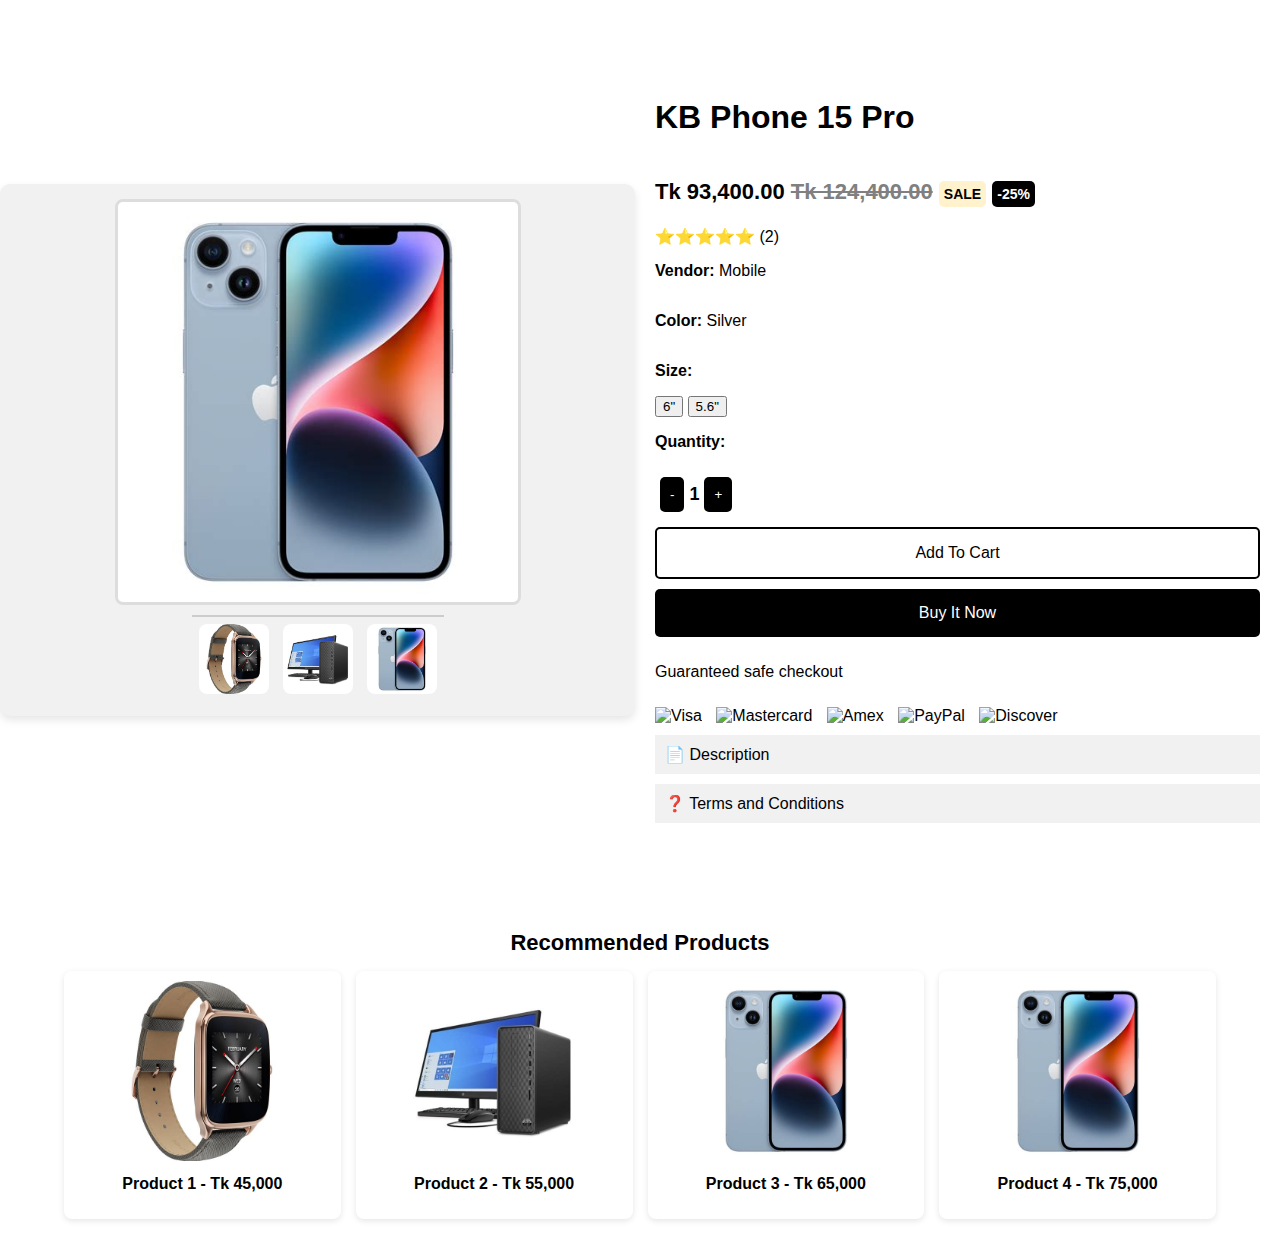
==== pages/product.html @ b9cb692f "pdt page" ====
<!DOCTYPE html>
<html lang="en">
<head>
    <meta charset="UTF-8">
    <meta name="viewport" content="width=device-width, initial-scale=1.0">
    <title>Product Page</title>
    <link rel="stylesheet" href="../css/product.css">
</head>
<body>
               <div class="body">
    <div class="product-image">
        <img id="main-image" src="../images/phone-1.jfif" alt="KB Phone 15 Pro">
        
        <!-- Thumbnail Images directly below the main image -->
        <div class="thumbnail-container">
            <img class="thumbnail" src="../images/watch-1.jfif" alt="KB Phone 15 Pro 2">
            <img class="thumbnail" src="../images/pc-2.jfif" alt="KB Phone 15 Pro 3">
            <img class="thumbnail" src="../images/phone-1.jfif" alt="KB Phone 15 Pro 4">
        </div>
    </div>
    
        
        
        <!-- Scrollable Product Details -->
        <div class="product-details">
            <h1>KB Phone 15 Pro</h1>
            <p class="price">Tk 93,400.00 <span class="old-price">Tk 124,400.00</span> <span class="sale-badge">SALE</span> <span class="discount">-25%</span></p>
            <div class="rating">⭐⭐⭐⭐⭐ <span>(2)</span></div>
            <p><strong>Vendor:</strong> Mobile</p>
            <p><strong>Color:</strong> Silver</p>

            <p><strong>Size:</strong></p>
            <div class="size-options">
                <button class="size-btn active">6"</button>
                <button class="size-btn">5.6"</button>
            </div>

            <p><strong>Quantity:</strong></p>
            <div class="quantity-container">
                <button class="quantity-btn" onclick="decreaseQuantity()">-</button>
                <span id="quantity">1</span>
                <button class="quantity-btn" onclick="increaseQuantity()">+</button>
            </div>

            <div class="buttons">
                <button class="add-to-cart">Add To Cart</button>
                <button class="buy-now">Buy It Now</button>
            </div>

            <p class="safe-checkout">Guaranteed safe checkout</p>
            <div class="payment-icons">
                <img src="visa.png" alt="Visa">
                <img src="mastercard.png" alt="Mastercard">
                <img src="amex.png" alt="Amex">
                <img src="paypal.png" alt="PayPal">
                <img src="discover.png" alt="Discover">
            </div>

            <button class="collapsible">📄 Description</button>
            <div class="content">
                <p>Experience the power of the KB Phone 15 Pro, featuring the latest in cutting-edge technology.</p>
            </div>

            <button class="collapsible">❓ Terms and Conditions</button>
            <div class="content">
                <p>Compare the best-in-class features and read our policy before purchasing.</p>
            </div>
        </div>
    </div>
</div>
<div class="recommended-products">
    <h2>Recommended Products</h2>
    <div class="recommended-container">
        <div class="recommended-item">
            <img src="../images/watch-1.jfif" alt="Recommended Product 1">
            <p>Product 1 - Tk 45,000</p>
        </div>
        <div class="recommended-item">
            <img src="../images/pc-2.jfif" alt="Recommended Product 2">
            <p>Product 2 - Tk 55,000</p>
        </div>
        <div class="recommended-item">
            <img src="../images/phone-1.jfif" alt="Recommended Product 3">
            <p>Product 3 - Tk 65,000</p>
        </div>
        <div class="recommended-item">
            <img src="../images/phone-1.jfif" alt="Recommended Product 4">
            <p>Product 4 - Tk 75,000</p>
        </div>
    </div>
</div>
    <script src="../js/product.js"></script>
</body>
</html>
---- css/product.css ----
body {
    font-family: Arial, sans-serif;
    margin: 0;
    padding: 0;
    /* background-color: #f8f8f8;  You can keep this if you want a background color */
    
}
.body{
    display: flex; /* Keep display flex on body*/
    justify-content: center;
    align-items: center;
    min-height: 100vh; /* changed height to min-height*/
}
.product-container {
    display: flex; /* Flex container for image and details */
    width: 90%;
    max-width: 1200px;
    background: white;
    border-radius: 10px;
    box-shadow: 0 4px 8px rgba(0, 0, 0, 0.1);
    overflow: hidden;
    /* height: 90vh;  Remove fixed height */
}
/* Fixed Image Section */
.product-image {
    flex: 1;
    display: flex;
    align-items: center;
    justify-content: center;
    padding: 20px;
    background: #f1f1f1;
}

.product-image img {
    width: 90%;
    max-width: 450px;
    border-radius: 10px;
}

/* Scrollable Text Content */
/* Ensure Product Details Take Full Height and Scroll Well */
.product-details {
    flex: 1;
    padding: 20px;
    overflow-y: auto; /* Enables scrolling */
    max-height: 100vh; /* Prevents cutoff */
    display: flex;
    flex-direction: column;
}

/* Ensure Description & Terms Sections Expand Fully */
.content {
    display: none;
    padding: 10px;
    background: white;
    border: 1px solid #ccc;
    max-height: 300px; /* Prevents too much height */
    overflow-y: auto; /* Makes only this part scrollable */
}

/* Add Scrollbar Customization for Better UX */
.product-details::-webkit-scrollbar {
    width: 8px;
}

.product-details::-webkit-scrollbar-thumb {
    background: #888;
    border-radius: 10px;
}

.product-details::-webkit-scrollbar-track {
    background: #f1f1f1;
}

/* Price and Discounts */
.price {
    font-size: 22px;
    font-weight: bold;
}

.old-price {
    text-decoration: line-through;
    color: grey;
}

.sale-badge {
    background: #fff2cc;
    color: black;
    padding: 5px;
    border-radius: 5px;
    font-size: 14px;
}

.discount {
    background: black;
    color: white;
    padding: 5px;
    border-radius: 5px;
    font-size: 14px;
}

/* Quantity */
.quantity-container {
    display: flex;
    align-items: center;
    margin-top: 10px;
}

.quantity-btn {
    background: black;
    color: white;
    border: none;
    padding: 10px;
    cursor: pointer;
    border-radius: 5px;
    margin: 0 5px;
}

#quantity {
    font-size: 18px;
    font-weight: bold;
}

/* Buttons */
.buttons {
    margin-top: 15px;
}

.add-to-cart, .buy-now {
    width: 100%;
    padding: 15px;
    border: none;
    cursor: pointer;
    font-size: 16px;
    border-radius: 5px;
    margin-bottom: 10px;
}

.add-to-cart {
    background: white;
    border: 2px solid black;
}

.buy-now {
    background: black;
    color: white;
}

/* Payment Icons */
.payment-icons {
    margin-top: 10px;
}

.payment-icons img {
    width: 40px;
    margin-right: 10px;
}

/* Collapsible Sections */
.collapsible {
    background-color: #f1f1f1;
    color: black;
    cursor: pointer;
    padding: 10px;
    width: 100%;
    border: none;
    text-align: left;
    outline: none;
    font-size: 16px;
    margin-top: 10px;
}

.content {
    display: none;
    padding: 10px;
    background: white;
    border: 1px solid #ccc;
}

/* Enable Scrolling */

.product-image {
    display: flex;
    flex-direction: column; /* Stack big image and thumbnails vertically */
    align-items: center; /* Center them */
    justify-content: center;
    padding: 15px;
    background: #f1f1f1;
    border-radius: 10px; /* Round edges for distinction */
    box-shadow: 0 4px 8px rgba(0, 0, 0, 0.1); /* Subtle shadow */
}

#main-image {
    width: 100%;
    max-width: 400px; /* Control size */
    border-radius: 8px; /* Smooth edges */
    border: 3px solid #ddd; /* Give a distinct border */
}

.thumbnail-container {
    display: flex;
    justify-content: center;
    gap: 10px; /* Adjusts spacing without excess margin */
    margin-top: 10px;
    padding: 5px;
    border-top: 2px solid #ccc; /* Distinct separator */
}

.thumbnail {
    width: 70px;
    height: 70px;
    object-fit: cover;
    border-radius: 5px;
    cursor: pointer;
    border: 2px solid transparent; /* Default no border */
    transition: transform 0.2s, border 0.2s;
}

.thumbnail:hover,
.thumbnail.active {
    transform: scale(1.1);
    border: 2px solid black; /* Highlight selected thumbnail */
}
/* ... (Existing CSS) ... */

.recommended-products {
    width: 90%;
    max-width: 1200px;
    margin: 30px auto; /* Center and add spacing */
    text-align: center;
}

.recommended-products h2 {
    font-size: 22px;
    margin-bottom: 15px;
    font-weight: bold;
}

.recommended-container {
    display: flex;
    justify-content: space-between; /* Align items in one row */
    gap: 15px; /* Small space between items */
}

.recommended-item {
    flex: 1; /* Make all items equal width */
    text-align: center;
    background: #fff;
    padding: 10px;
    border-radius: 8px;
    box-shadow: 0 2px 6px rgba(0, 0, 0, 0.1);
    transition: transform 0.3s;
}

.recommended-item:hover {
    transform: scale(1.05);
}

.recommended-item img {
    width: 100%;
    max-width: 180px;
    height: 180px;
    object-fit: cover;
    border-radius: 8px;
}

.recommended-item p {
    margin-top: 10px;
    font-size: 16px;
    font-weight: bold;
}

.recommended-item .price { /* Style the price in recommended items */
    font-size: 18px;
    color: #333; /* Or any color you prefer */
}
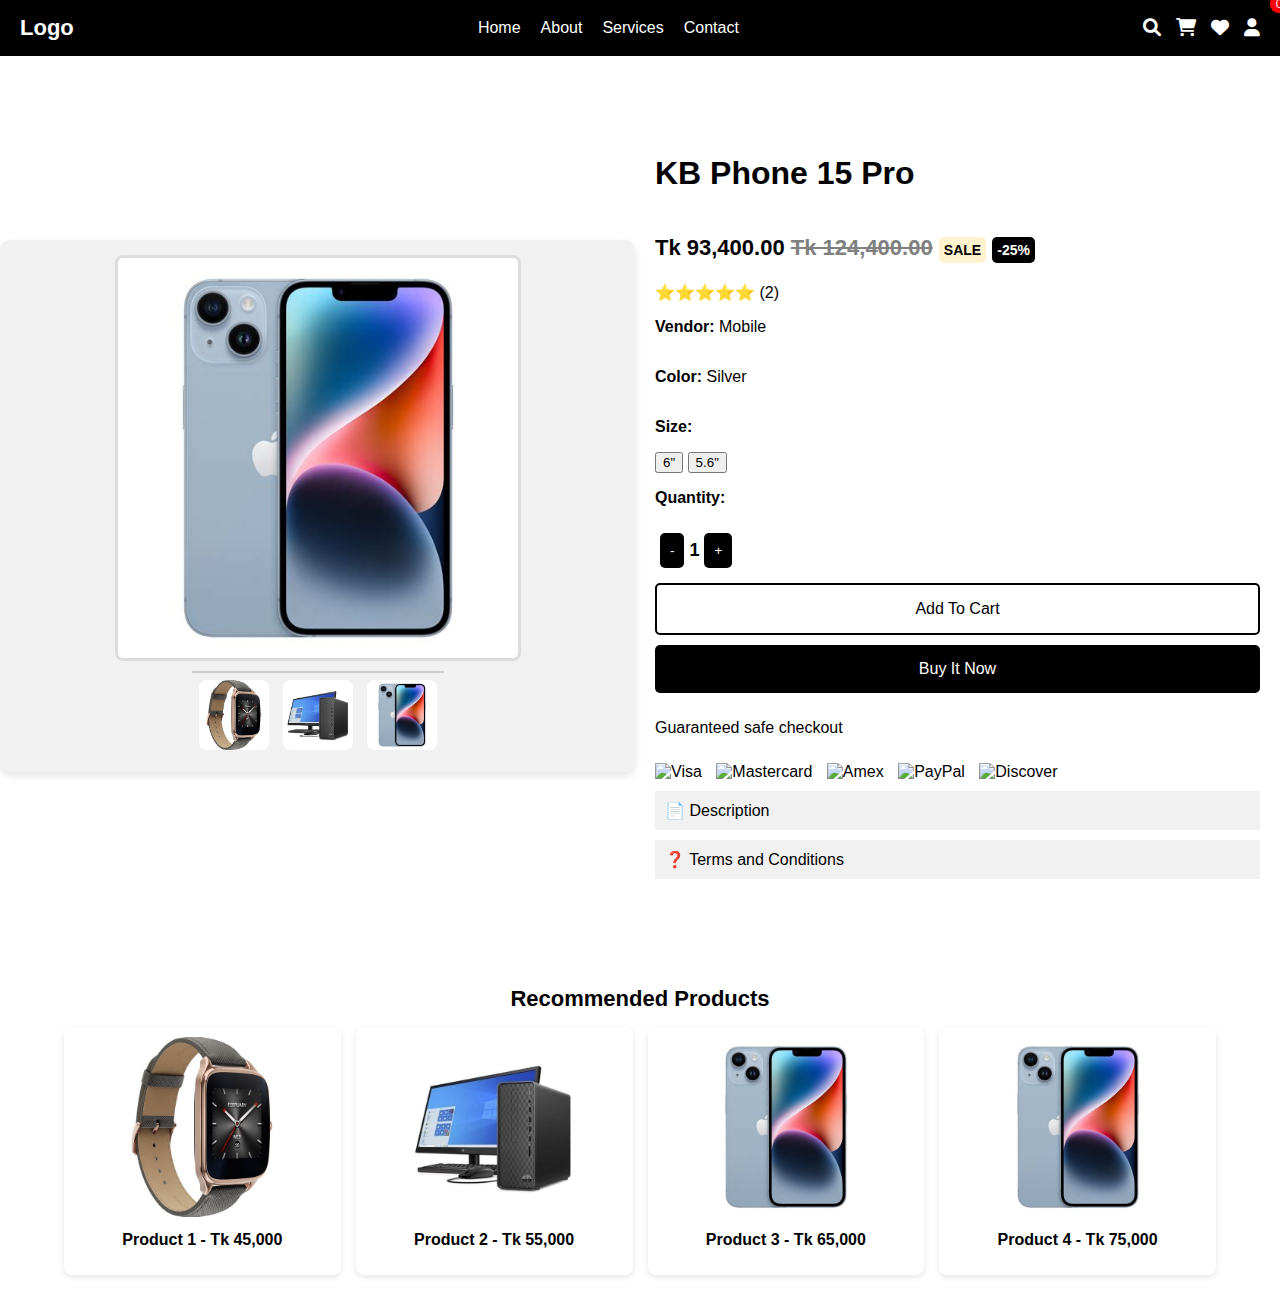
==== commit 8a6aa366: "changes" ====
--- a/pages/product.html
+++ b/pages/product.html
@@ -5,8 +5,67 @@
     <meta name="viewport" content="width=device-width, initial-scale=1.0">
     <title>Product Page</title>
     <link rel="stylesheet" href="../css/product.css">
+    <link rel="stylesheet" href="../css/nav.css" />
+    <link href="https://cdnjs.cloudflare.com/ajax/libs/font-awesome/6.0.0-beta3/css/all.min.css" rel="stylesheet" />
+
 </head>
 <body>
+<!-- Navbar Section -->
+<nav class="nav-container">
+  <!-- Hamburger Menu (Left on Small Screens) -->
+  <button class="menu-toggle" id="menuToggle">
+    <i class="fas fa-bars"></i>
+  </button>
+
+  <!-- Logo (Visible on Large Screens) -->
+  <div class="nav-logo">
+    <span>Logo</span>
+  </div>
+
+  <!-- Navigation Links (Visible on Large Screens) -->
+  <div class="nav-links">
+    <a href="#">Home</a>
+    <a href="#">About</a>
+    <a href="#">Services</a>
+    <a href="#">Contact</a>
+  </div>
+
+  <!-- Icons Section (Right on Small Screens) -->
+  <div class="nav-icons">
+    <a href="#" class="icon search"><i class="fas fa-search"></i></a>
+    <a href="#" class="icon cart">
+      <i class="fas fa-shopping-cart"></i><span class="badge">0</span>
+    </a>
+    <a href="#" class="icon wishlist">
+      <i class="fas fa-heart"></i><span class="badge">0</span>
+    </a>
+    <a href="../pages/signin.html" class="icon user"><i class="fas fa-user"></i></a>
+  </div>
+</nav>
+
+<!-- Search Popup (Hidden Initially) -->
+<div class="search-popup" id="searchPopup">
+  <button class="close-search" id="closeSearch"><i class="fas fa-times"></i></button>
+  <input type="text" class="search-input" placeholder="Search products...">
+  <button class="search-btn"><i class="fas fa-search"></i></button>
+</div>
+
+
+<!-- Sidebar Menu (Hidden by Default) -->
+<div class="sidebar" id="sidebar">
+  <button class="close-btn" id="closeBtn"><i class="fas fa-times"></i></button>
+  <div class="sidebar-logo">Logo</div>
+  <div class="sidebar-links">
+    <a href="#">Home</a>
+    <a href="#">About</a>
+    <a href="#">Services</a>
+    <a href="#">Contact</a>
+  </div>
+</div>
+
+
+
+     
                <div class="body">
     <div class="product-image">
         <img id="main-image" src="../images/phone-1.jfif" alt="KB Phone 15 Pro">
@@ -89,6 +148,12 @@
         </div>
     </div>
 </div>
+
+
+
+
     <script src="../js/product.js"></script>
+    <script src="https://cdnjs.cloudflare.com/ajax/libs/gsap/3.11.1/gsap.min.js"></script>
+    <script src="../js/nav.js"></script>
 </body>
 </html>
--- a/css/nav.css
+++ b/css/nav.css
@@ -0,0 +1,247 @@
+/* General Navbar Styling */
+.nav-container {
+    display: flex;
+    align-items: center;
+    justify-content: space-between;
+    padding: 15px 20px;
+    background: #000; /* Black Background */
+    color: #fff; /* White Text */
+  }
+  
+  /* Logo (Large Screens Only) */
+  .nav-logo span {
+    font-size: 22px;
+    font-weight: bold;
+    color: #fff;
+  }
+  
+  /* Navigation Links (Large Screens) */
+  .nav-links {
+    display: flex;
+    gap: 20px;
+  }
+  
+  .nav-links a {
+    text-decoration: none;
+    color: #fff;
+    font-weight: 500;
+    transition: color 0.3s ease;
+  }
+  
+  .nav-links a:hover {
+    color: #007bff;
+  }
+  
+  /* Icons Section */
+  .nav-icons {
+    display: flex;
+    align-items: center;
+    gap: 15px;
+  }
+  
+  .icon {
+    font-size: 18px;
+    color: #fff;
+    text-decoration: none;
+    transition: color 0.3s ease;
+  }
+  
+  .icon:hover {
+    color: #007bff;
+  }
+  
+  /* Notification Badges */
+  .badge {
+    position: absolute;
+    top: -5px;
+    right: -8px;
+    background: red;
+    color: white;
+    font-size: 12px;
+    border-radius: 50%;
+    width: 18px;
+    height: 18px;
+    display: flex;
+    align-items: center;
+    justify-content: center;
+  }
+  
+  /* Hamburger Menu (Only Small Screens) */
+  .menu-toggle {
+    display: none;
+    background: none;
+    border: none;
+    font-size: 24px;
+    color: #fff;
+    cursor: pointer;
+  }
+  
+  /* Sidebar Menu (Hidden Initially) */
+  .sidebar {
+    position: fixed;
+    top: 0;
+    left: -250px; /* Hidden off-screen */
+    width: 250px;
+    height: 100vh;
+    background: #000;
+    color: white;
+    display: flex;
+    flex-direction: column;
+    padding-top: 20px;
+    transition: left 0.3s ease;
+  }
+  
+  /* Sidebar Open */
+  .sidebar.show {
+    left: 0;
+  }
+  
+  /* Close Button */
+  .close-btn {
+    background: none;
+    border: none;
+    font-size: 24px;
+    color: white;
+    cursor: pointer;
+    align-self: flex-end;
+    margin: 10px 15px;
+  }
+  
+  /* Sidebar Logo */
+  .sidebar-logo {
+    text-align: center;
+    font-size: 22px;
+    font-weight: bold;
+    margin-bottom: 20px;
+  }
+  
+  /* Sidebar Links */
+  .sidebar-links {
+    display: flex;
+    flex-direction: column;
+    gap: 15px;
+    text-align: center;
+  }
+  
+  .sidebar-links a {
+    color: white;
+    text-decoration: none;
+    font-size: 18px;
+    padding: 10px 0;
+    transition: color 0.3s ease;
+  }
+  
+  .sidebar-links a:hover {
+    color: #007bff;
+  }
+  
+  /* Responsive Styles */
+  @media (max-width: 768px) {
+    .nav-container {
+      justify-content: space-between;
+    }
+  
+    /* Hamburger Menu Left */
+    .menu-toggle {
+      display: flex;
+      order: -1; /* Moves it to the left */
+    }
+  
+    /* Hide Logo & Nav Links on Small Screens */
+    .nav-logo, .nav-links {
+      display: none;
+    }
+  
+    /* Keep Icons on the Right */
+    .nav-icons {
+      display: flex;
+      justify-content: flex-end;
+      flex-grow: 1;
+    }
+  }
+  .search-popup {
+    position: fixed;
+    top: 0; /* Move it to the top */
+    left: 0;
+    width: 100%;
+    height: 100%;
+    background: rgba(0, 0, 0, 0.5);
+    display: flex;
+    justify-content: center;
+    align-items: flex-start; /* Align to the top */
+    opacity: 0;
+    visibility: hidden;
+    transition: opacity 0.3s ease-in-out, visibility 0.3s;
+    z-index: 1000;
+    padding-top: 20px; /* Adjust this to move the search bar further down or up */
+  }
+  
+  .search-popup.active {
+    opacity: 1;
+    visibility: visible;
+  }
+  
+  /* Adjust the search box */
+  /* Search Popup Styling */
+/* Search Popup Styling */
+.search-popup {
+    position: fixed;
+    top: 20%;
+    left: 50%;
+    transform: translate(-50%, -50%);
+    width: 90%;
+    height:50px;
+    max-width: 350px;
+    background: #fff;
+    padding: 15px;
+    border-radius: 12px;
+    display: flex;
+    align-items: center;
+    gap: 10px;
+    opacity: 0;
+    visibility: hidden;
+    transition: opacity 0.3s ease, visibility 0.3s ease, transform 0.3s ease;
+    box-shadow: 0 4px 10px rgba(0, 0, 0, 0.1);
+}
+
+/* Show Search Popup */
+.search-popup.show {
+    opacity: 1;
+    visibility: visible;
+    transform: translate(-50%, -50%) scale(1.05);
+}
+
+/* Close Button */
+.close-search {
+    background: none;
+    border: none;
+    color: #333;
+    font-size: 18px;
+    cursor: pointer;
+}
+
+/* Search Input */
+.search-input {
+    flex: 1;
+    padding: 8px 12px;
+    border: 1px solid #ddd;
+    border-radius: 8px;
+    font-size: 14px;
+    outline: none;
+}
+
+/* Search Button */
+.search-btn {
+    background: #007bff;
+    border: none;
+    color: white;
+    padding: 8px 12px;
+    border-radius: 8px;
+    cursor: pointer;
+    font-size: 14px;
+    transition: background 0.3s;
+}
+
+.search-btn:hover {
+    background: #0056b3;
+}
